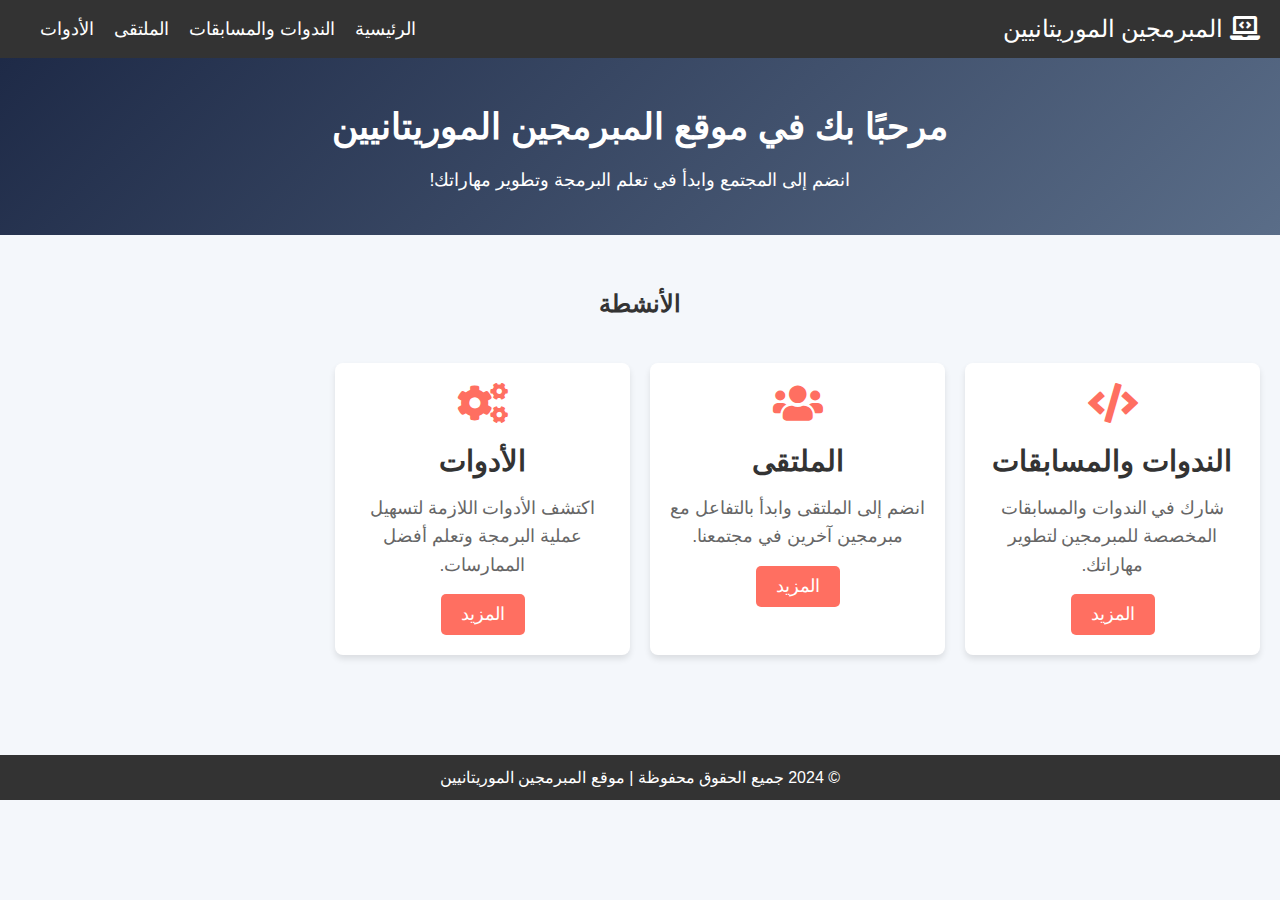
==== index.html @ 5f676d54 "Add files via upload" ====
<!DOCTYPE html>
<html dir="rtl" lang="ar">
<head>
    <meta charset="UTF-8">
    <meta name="viewport" content="width=device-width, initial-scale=1.0">
    <title> MauriCode  </title>
    <meta name="keywords" content="MauriCode, البرمجة, تطوير المواقع, تعلم البرمجة, موريتانيا, تقنيات البرمجة, المبرمجين الموريتانيين, تطبيقات, تطوير البرمجيات, تعلم البرمجة للمبتدئين, مجتمع البرمجة في موريتانيا">
    <meta name="description" content="موقع MauriCode يقدم محتوى تعليمي للمبرمجين الشباب في موريتانيا. يوفر الموقع موارد لتعلم البرمجة، تطوير المواقع، والمشاركة في المسابقات التقنية.">
    <link rel="stylesheet" href="style.css">
    <link rel="stylesheet" href="https://cdnjs.cloudflare.com/ajax/libs/font-awesome/5.15.4/css/all.min.css">
</head>
<body>
    <nav class="navbar">
        <div class="logo">
            <i class="fas fa-laptop-code"></i> المبرمجين الموريتانيين
        </div>
        <ul class="nav-links">
            <li><a href="index.html">الرئيسية</a></li>
            <li><a href="events.html">الندوات والمسابقات</a></li>
            <li><a href="forum.html">الملتقى</a></li>
            <li><a href="tools.html">الأدوات</a></li>
        </ul>
        <div class="menu-icon">
            <i class="fas fa-bars"></i>
        </div>
    </nav>

    <header class="header">
        <h1>مرحبًا بك في موقع المبرمجين الموريتانيين</h1>
        <p>انضم إلى المجتمع وابدأ في تعلم البرمجة وتطوير مهاراتك!</p>
    </header>

    <section>
        <h2>الأنشطة</h2>
        <div class="card-container">
            <div class="card">
                <i class="fas fa-code"></i>
                <h3>الندوات والمسابقات</h3>
                <p>شارك في الندوات والمسابقات المخصصة للمبرمجين لتطوير مهاراتك.</p>
                <button><a href="events.html">المزيد</a></button>
            </div>
            <div class="card">
                <i class="fas fa-users"></i>
                <h3>الملتقى</h3>
                <p>انضم إلى الملتقى وابدأ بالتفاعل مع مبرمجين آخرين في مجتمعنا.</p>
                <button><a href="forum.html">المزيد</a></button>
            </div>
            <div class="card">
                <i class="fas fa-cogs"></i>
                <h3>الأدوات</h3>
                <p>اكتشف الأدوات اللازمة لتسهيل عملية البرمجة وتعلم أفضل الممارسات.</p>
                <button><a href="tools.html">المزيد</a></button>
            </div>
        </div>
    </section>

    <footer>
        <p>&copy; 2024 جميع الحقوق محفوظة | موقع المبرمجين الموريتانيين</p>
    </footer>

    <script src="script.js" defer></script>
</body>
</html>
---- style.css ----
/* إعدادات عامة */
* {
    margin: 0;
    padding: 0;
    box-sizing: border-box;
    font-family: 'Arial', sans-serif;
}

body {
    background-color: #f4f4f9;
    color: #333;
    line-height: 1.6;
    font-size: 16px;
}

a {
    text-decoration: none;
}

/* أساسيات تنسيق الموقع */
body {
    font-family: Arial, sans-serif;
    margin: 0;
    padding: 0;
    box-sizing: border-box;
}

/* تنسيق القوائم */
.navbar {
    display: flex;
    justify-content: space-between;
    align-items: center;
    background-color: #333;
    padding: 10px 20px;
}

.logo {
    color: white;
    font-size: 24px;
}

.nav-links {
    display: flex;
    list-style-type: none;
    margin: 0;
    padding: 0;
}

.nav-links li {
    margin-left: 20px;
}

.nav-links a {
    text-decoration: none;
    color: white;
    font-size: 18px;
    transition: color 0.3s;
}

.nav-links a:hover {
    color: #4CAF50;
}

/* أيقونة القائمة */
.menu-icon {
    display: none;
    font-size: 28px;
    cursor: pointer;
    color: white;
}

/* إخفاء القوائم في الشاشات الصغيرة */
@media screen and (max-width: 768px) {
    .nav-links {
        display: none;
        flex-direction: column;
        background-color: #333;
        position: absolute;
        top: 60px;
        left: 0;
        width: 100%;
        padding: 20px 0;
        margin: 0;
    }

    .nav-links.active {
        display: flex;
    }

    .nav-links li {
        margin: 10px 0;
    }

    .menu-icon {
        display: block;
    }
}


/* الهيدر */
.header {
    background: linear-gradient(135deg, #1E2A47, #5A6D88);
    color: #fff;
    text-align: center;
    padding: 80px 20px;
    animation: fadeIn 1s ease-in-out;
}

.header h1 {
    font-size: 3.2em;
    margin-bottom: 20px;
}

.header p {
    font-size: 1.3em;
}

/* الأقسام الرئيسية */
section {
    padding: 50px 20px;
    text-align: center;
}

.card-container, .event-card, .community-card {
    display: grid;
    gap: 20px;
}
/* الأقسام الرئيسية */
section {
    padding: 50px 20px;
    text-align: center;
}

.card-container, .event-card, .community-card {
    display: grid;
    gap: 20px;
    grid-template-columns: repeat(auto-fill, minmax(280px, 1fr));
    margin-top: 40px;
}

.card, .event-card, .community-card {
    background-color: #fff;
    padding: 20px;
    border-radius: 8px;
    box-shadow: 0 4px 6px rgba(0, 0, 0, 0.1);
    transition: transform 0.3s ease, box-shadow 0.3s ease;
}

.card:hover, .event-card:hover, .community-card:hover {
    transform: translateY(-10px);
    box-shadow: 0 10px 20px rgba(0, 0, 0, 0.2);
}

.card i, .event-card i, .community-card i {
    font-size: 2.5em;
    color: #FF6F61;
    margin-bottom: 15px;
}

.card h3, .event-card h3, .community-card h3 {
    font-size: 1.8em;
    color: #333;
    margin-bottom: 10px;
}

.card p, .event-card p, .community-card p {
    font-size: 1.1em;
    color: #666;
    margin-bottom: 15px;
}

button {
    background-color: #FF6F61;
    color: #fff;
    padding: 10px 20px;
    border: none;
    border-radius: 5px;
    cursor: pointer;
    font-size: 1.1em;
    transition: background-color 0.3s ease;
}

button:hover {
    background-color: #e54d43;
}

button a {
    color: #fff;
    text-decoration: none;
}

footer {
    background-color: #1E2A47;
    color: #fff;
    padding: 20px;
    text-align: center;
}

/* الأنميشن */
@keyframes fadeIn {
    0% {
        opacity: 0;
        transform: translateY(-20px);
    }
    100% {
        opacity: 1;
        transform: translateY(0);
    }
}

/* تصميم الهاتف */
@media (max-width: 768px) {
    .navbar .menu-icon {
        display: block;
    }

    .nav-links {
        display: none;
        width: 100%;
        flex-direction: column;
        background-color: #1E2A47;
        position: absolute;
        top: 70px;
        left: 0;
    }

    .nav-links li {
        margin: 10px 0;
        text-align: center;
    }

    .nav-links a {
        padding: 10px 20px;
        font-size: 1.2em;
    }

    .menu-icon.active + .nav-links {
        display: flex;
    }

    .header h1 {
        font-size: 2.5em;
    }

    .header p {
        font-size: 1.2em;
    }

    .card-container {
        grid-template-columns: 1fr;
    }

    .card, .event-card, .community-card {
        margin: 0 auto;
        max-width: 400px;
    }
}

/* تخصيص شريط القوائم عند النقر */
.menu-icon.active {
    transform: rotate(90deg);
}

/* الأساسيات */
* {
    margin: 0;
    padding: 0;
    box-sizing: border-box;
    font-family: Arial, sans-serif;
}

/* شريط التنبيه الأحمر */
.alert-bar {
    background-color: #FF4C4C;
    color: white;
    text-align: center;
    padding: 10px;
    font-size: 18px;
    font-weight: bold;
}

/* تنسيق الصفحة */
.competitions {
    padding: 50px 20px;
    text-align: center;
    background-color: #f9f9f9;
}

.competitions .section-header h1 {
    font-size: 36px;
    color: #333;
}

.competitions .section-header p {
    font-size: 18px;
    color: #666;
    margin-bottom: 40px;
}

/* العد التنازلي */
.countdown {
    background-color: #FFDD57;
    padding: 20px;
    border-radius: 10px;
    margin-bottom: 50px;
}

#countdown-timer {
    display: flex;
    justify-content: center;
    gap: 20px;
    font-size: 20px;
    font-weight: bold;
    color: #333;
}

#countdown-timer div {
    background-color: #333;
    color: white;
    padding: 10px 20px;
    border-radius: 5px;
}

/* تنسيق البطاقات */
.competition-cards {
    display: flex;
    justify-content: center;
    gap: 20px;
    flex-wrap: wrap;
}

.competition-card {
    width: 300px;
    background-color: #fff;
    border-radius: 10px;
    box-shadow: 0 4px 6px rgba(0, 0, 0, 0.1);
    overflow: hidden;
    text-align: center;
    transition: transform 0.3s ease-in-out;
}

.competition-card .icon {
    font-size: 40px;
    color: #FF4C4C;
    margin: 20px 0;
}

.competition-card h3 {
    font-size: 24px;
    color: #333;
    margin: 20px 0;
}

.competition-card p {
    font-size: 16px;
    color: #666;
    margin-bottom: 20px;
    padding: 0 10px;
}

.competition-card button {
    background-color: #4CAF50;
    color: white;
    border: none;
    padding: 10px 20px;
    font-size: 18px;
    cursor: pointer;
    border-radius: 5px;
    transition: background-color 0.3s;
}

.competition-card button:hover {
    background-color: #45a049;
}

.competition-card:hover {
    transform: translateY(-10px);
}

/* قسم الندوات */
.seminars {
    margin-top: 50px;
    background-color: #f0f0f0;
    padding: 40px 20px;
}

.seminar-cards {
    display: flex;
    justify-content: center;
    gap: 20px;
    flex-wrap: wrap;
}

.seminar-card {
    width: 300px;
    background-color: #fff;
    border-radius: 10px;
    box-shadow: 0 4px 6px rgba(0, 0, 0, 0.1);
    overflow: hidden;
    text-align: center;
    transition: transform 0.3s ease-in-out;
}

.seminar-card .icon {
    font-size: 40px;
    color: #3b9e3b;
    margin: 20px 0;
}

.seminar-card h3 {
    font-size: 24px;
    color: #333;
    margin: 20px 0;
}

.seminar-card p {
    font-size: 16px;
    color: #666;
    margin-bottom: 20px;
    padding: 0 10px;
}

.seminar-card button {
    background-color: #FF4C4C;
    color: white;
    border: none;
    padding: 10px 20px;
    font-size: 18px;
    cursor: pointer;
    border-radius: 5px;
    transition: background-color 0.3s;
}

.seminar-card button:hover {
    background-color: #f44336;
}

.seminar-card:hover {
    transform: translateY(-10px);
}

/* قسم التعليقات */
.comments {
    margin-top: 50px;
    background-color: #f0f0f0;
    padding: 40px 20px;
}

.comment-card {
    background-color: #fff;
    padding: 20px;
    margin-bottom: 20px;
    border-radius: 10px;
    box-shadow: 0 4px 6px rgba(0, 0, 0, 0.1);
}

.comment-card p {
    font-size: 18px;
    color: #555;
}

.comment-card h4 {
    font-size: 16px;
    font-weight: bold;
    color: #333;
    text-align: right;
}

.comment-card i {
    color: #FF4C4C;
}

/* تنسيق الفوتر */
footer {
    background-color: #333;
    color: white;
    text-align: center;
    padding: 10px;
    margin-top: 50px;
}

/* تصميم متجاوب */
@media (max-width: 768px) {
    #countdown-timer {
        flex-direction: column;
    }

    .competition-cards {
        flex-direction: column;
    }

    .seminar-cards {
        flex-direction: column;
    }

    .competition-card, .seminar-card {
        width: 100%;
    }
}

.registration {
    width: 80%;
    margin: 0 auto;
    padding: 20px;
    background-color: #f9f9f9;
    border-radius: 8px;
    box-shadow: 0 4px 8px rgba(0, 0, 0, 0.1);
}

.registration h2 {
    text-align: center;
    color: #333;
}

.registration label {
    display: block;
    margin: 10px 0 5px;
    color: #555;
}

.registration input,
.registration textarea {
    width: 100%;
    padding: 10px;
    margin-bottom: 15px;
    border: 1px solid #ddd;
    border-radius: 5px;
}

.registration button {
    width: 100%;
    padding: 12px;
    background-color: #25D366;
    color: #fff;
    border: none;
    border-radius: 5px;
    font-size: 16px;
    cursor: pointer;
}

.registration button:hover {
    background-color: #128C7E;
}

/* تصميم القسم */
.social-space {
    background-color: #f0f8ff;
    padding: 40px 20px;
    text-align: center;
    animation: fadeIn 2s ease-in-out;
}

/* عنوان القسم */
.social-space .section-header h2 {
    font-size: 2.5rem;
    color: #333;
    margin-bottom: 10px;
    animation: slideInFromLeft 1s ease-out;
}

/* وصف القسم */
.social-space .section-header p {
    font-size: 1.1rem;
    color: #555;
    margin-bottom: 40px;
    animation: slideInFromRight 1s ease-out;
}

/* تصميم البطاقة */
.social-card {
    background-color: #fff;
    padding: 30px;
    width: 300px;
    margin: 0 auto;
    border-radius: 15px;
    box-shadow: 0 10px 30px rgba(0, 0, 0, 0.1);
    text-align: center;
    transition: transform 0.3s ease, box-shadow 0.3s ease;
    animation: zoomIn 1s ease-out;
}

.social-card:hover {
    transform: translateY(-10px);
    box-shadow: 0 15px 40px rgba(0, 0, 0, 0.2);
}

/* أيقونة واتساب */
.social-card .icon {
    font-size: 50px;
    color: #25D366;
    margin-bottom: 20px;
    transition: color 0.3s ease;
}

.social-card .icon:hover {
    color: #128C7E;
}

/* العنوان */
.social-card h3 {
    font-size: 1.6rem;
    color: #333;
    margin-bottom: 15px;
}

/* الوصف */
.social-card p {
    font-size: 1.1rem;
    color: #777;
    margin-bottom: 25px;
}

/* زر الانضمام */
.join-btn {
    padding: 12px 30px;
    font-size: 1.1rem;
    color: #fff;
    background-color: #25D366;
    border-radius: 5px;
    text-decoration: none;
    transition: background-color 0.3s ease, transform 0.2s ease;
}

.join-btn:hover {
    background-color: #128C7E;
    transform: scale(1.05);
}

/* تأثيرات انيميشن */
@keyframes fadeIn {
    0% { opacity: 0; }
    100% { opacity: 1; }
}

@keyframes slideInFromLeft {
    0% { transform: translateX(-50px); opacity: 0; }
    100% { transform: translateX(0); opacity: 1; }
}

@keyframes slideInFromRight {
    0% { transform: translateX(50px); opacity: 0; }
    100% { transform: translateX(0); opacity: 1; }
}

@keyframes zoomIn {
    0% { transform: scale(0.9); opacity: 0; }
    100% { transform: scale(1); opacity: 1; }
}

/* تصميم قسم البث المباشر */
.live-stream {
    background-color: #f7f7f7;
    padding: 40px 0;
    text-align: center;
}

.live-stream .section-header h1 {
    font-size: 36px;
    color: #333;
    margin-bottom: 10px;
}

.live-stream .section-header p {
    font-size: 18px;
    color: #666;
}

.live-stream-container {
    display: flex;
    justify-content: center;
    align-items: center;
    flex-direction: column;
    background-color: #fff;
    border-radius: 10px;
    box-shadow: 0 4px 10px rgba(0, 0, 0, 0.1);
    max-width: 600px;
    margin: 20px auto;
    padding: 30px;
}

.live-stream-details i {
    font-size: 50px;
    color: #4CAF50;
    margin-bottom: 20px;
}

.live-stream-details h2 {
    font-size: 28px;
    color: #333;
    margin-bottom: 15px;
}

.live-stream-details p {
    font-size: 16px;
    color: #555;
    margin-bottom: 10px;
}

.join-btn {
    display: inline-block;
    background-color: #4CAF50;
    color: white;
    padding: 15px 30px;
    text-decoration: none;
    font-size: 18px;
    border-radius: 5px;
    transition: background-color 0.3s ease;
}

.join-btn:hover {
    background-color: #45a049;
}

/* التصميم المتجاوب */
@media (max-width: 768px) {
    .live-stream-container {
        padding: 20px;
    }

    .live-stream-details h2 {
        font-size: 24px;
    }

    .live-stream-details p {
        font-size: 14px;
    }

    .join-btn {
        font-size: 16px;
        padding: 12px 25px;
    }
}

/* أسلوب تنسيق عام */
* {
    margin: 0;
    padding: 0;
    box-sizing: border-box;
}

body {
    font-family: 'Arial', sans-serif;
    background-color: #f4f7fb;
}

/* رأس الصفحة */
.header {
    background-color: #4CAF50;
    color: #fff;
    padding: 40px 20px;
    text-align: center;
}

.header h1 {
    font-size: 36px;
    margin-bottom: 10px;
}

.header p {
    font-size: 18px;
    margin-top: 10px;
}

/* قسم الأدوات البرمجية */
.tools-section {
    padding: 40px 20px;
    text-align: center;
}

.tools-container {
    display: flex;
    flex-wrap: wrap;
    justify-content: center;
    gap: 20px;
}

.tool-card {
    background-color: #fff;
    border-radius: 10px;
    box-shadow: 0 4px 8px rgba(0, 0, 0, 0.1);
    padding: 25px;
    width: 250px;
    text-align: center;
    transition: transform 0.3s ease, box-shadow 0.3s ease;
}

.tool-card:hover {
    transform: translateY(-10px);
    box-shadow: 0 6px 12px rgba(0, 0, 0, 0.2);
}

.tool-card i {
    font-size: 40px;
    color: #4CAF50;
    margin-bottom: 15px;
}

.tool-card h3 {
    font-size: 22px;
    color: #333;
    margin-bottom: 10px;
}

.tool-card p {
    font-size: 16px;
    color: #777;
    margin-bottom: 15px;
}

.btn {
    background-color: #4CAF50;
    color: white;
    padding: 12px 25px;
    text-decoration: none;
    font-size: 16px;
    border-radius: 5px;
    transition: background-color 0.3s ease;
}

.btn:hover {
    background-color: #45a049;
}

/* التصميم المتجاوب */
@media (max-width: 768px) {
    .tools-container {
        flex-direction: column;
        align-items: center;
    }

    .tool-card {
        width: 80%;
        margin-bottom: 20px;
    }
}

/* أسفل الصفحة */
.footer {
    background-color: #333;
    color: #fff;
    text-align: center;
    padding: 20px;
}
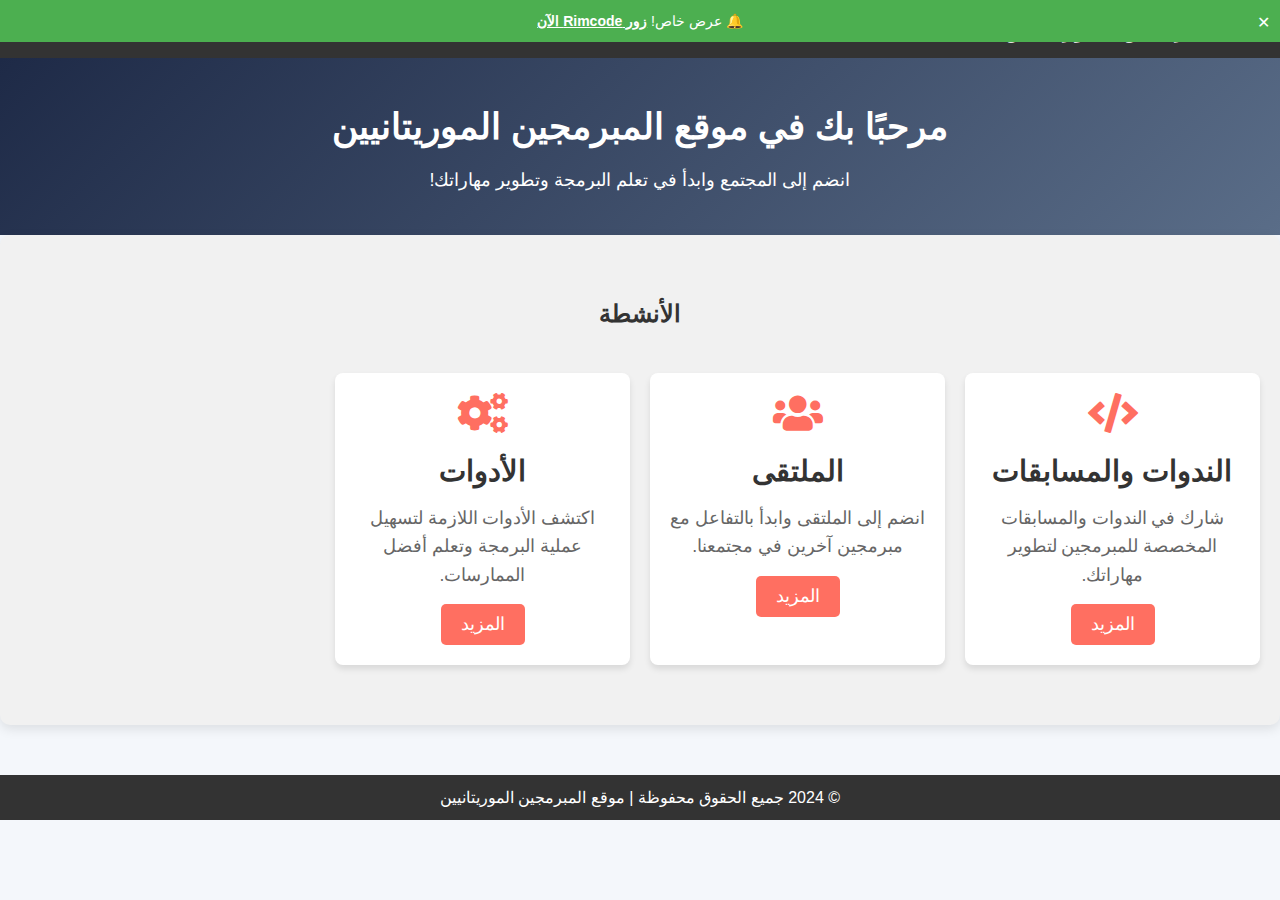
==== commit 2d2cee4d: "Update index.html" ====
--- a/index.html
+++ b/index.html
@@ -8,6 +8,15 @@
     <meta name="description" content="موقع MauriCode يقدم محتوى تعليمي للمبرمجين الشباب في موريتانيا. يوفر الموقع موارد لتعلم البرمجة، تطوير المواقع، والمشاركة في المسابقات التقنية.">
     <link rel="stylesheet" href="style.css">
     <link rel="stylesheet" href="https://cdnjs.cloudflare.com/ajax/libs/font-awesome/5.15.4/css/all.min.css">
+    <!-- Google tag (gtag.js) -->
+<script async src="https://www.googletagmanager.com/gtag/js?id=G-SR7VRPSSBN"></script>
+<script>
+  window.dataLayer = window.dataLayer || [];
+  function gtag(){dataLayer.push(arguments);}
+  gtag('js', new Date());
+
+  gtag('config', 'G-SR7VRPSSBN');
+</script>
 </head>
 <body>
     <nav class="navbar">
@@ -24,6 +33,137 @@
             <i class="fas fa-bars"></i>
         </div>
     </nav>
+    <!-- نافذة صغيرة مع شريط إعلان -->
+<div id="popup" class="popup">
+  <span class="close-btn" onclick="closePopup()">&#10005;</span>
+  <div class="popup-content">
+    <p><strong>تعرف على Rimcode:</strong> تحويل فكرتك إلى موقع احترافي</p>
+    <a href="https://rimcode.vercel.app/" target="_blank" class="popup-btn">اعرف المزيد</a>
+  </div>
+</div>
+
+<!-- شريط الإعلان -->
+<div id="announcement-bar" class="announcement-bar">
+  <span>🔔 عرض خاص! <a href="https://rimcode.vercel.app/" target="_blank">زور Rimcode الآن</a></span>
+  <span class="close-bar" onclick="closeBar()">&#10005;</span>
+</div>
+
+<!-- تنسيقات CSS -->
+<style>
+  /* شريط الإعلان */
+  .announcement-bar {
+    position: fixed;
+    top: 0;
+    left: 0;
+    width: 100%;
+    background-color: #4CAF50;
+    color: white;
+    padding: 10px;
+    text-align: center;
+    font-family: Arial, sans-serif;
+    font-size: 14px;
+    z-index: 1000;
+  }
+
+  .announcement-bar a {
+    color: #fff;
+    font-weight: bold;
+    text-decoration: underline;
+  }
+
+  .announcement-bar .close-bar {
+    position: absolute;
+    right: 10px;
+    top: 10px;
+    font-size: 16px;
+    cursor: pointer;
+    color: white;
+  }
+
+  /* نافذة الإعلان */
+  .popup {
+    display: none;
+    position: fixed;
+    bottom: 20px;
+    right: 20px;
+    width: 250px;
+    background: linear-gradient(145deg, #ffffff, #f9f9f9);
+    box-shadow: 0 4px 10px rgba(0, 0, 0, 0.2);
+    border-radius: 12px;
+    padding: 15px;
+    text-align: center;
+    font-family: Arial, sans-serif;
+    z-index: 1001;
+    animation: fadeIn 0.5s ease-in-out;
+  }
+
+  .popup-content p {
+    font-size: 14px;
+    color: #333;
+    margin-bottom: 10px;
+  }
+
+  .popup-btn {
+    display: inline-block;
+    padding: 8px 12px;
+    background-color: #4CAF50;
+    color: white;
+    text-decoration: none;
+    border-radius: 5px;
+    font-size: 14px;
+    font-weight: bold;
+    transition: background-color 0.3s ease;
+  }
+
+  .popup-btn:hover {
+    background-color: #45a049;
+  }
+
+  .close-btn {
+    position: absolute;
+    top: 10px;
+    right: 10px;
+    font-size: 16px;
+    cursor: pointer;
+    color: #333;
+  }
+
+  /* أنيمشن النافذة */
+  @keyframes fadeIn {
+    from {
+      opacity: 0;
+      transform: translateY(10px);
+    }
+    to {
+      opacity: 1;
+      transform: translateY(0);
+    }
+  }
+</style>
+
+<!-- JavaScript -->
+<script>
+  // عرض النافذة بعد 8 ثوانٍ
+  window.onload = function () {
+    setTimeout(function () {
+      var popup = document.getElementById("popup");
+      popup.style.display = "block";
+    }, 8000); // 8 ثوانٍ
+  };
+
+  // دالة إغلاق النافذة
+  function closePopup() {
+    var popup = document.getElementById("popup");
+    popup.style.display = "none";
+  }
+
+  // دالة إغلاق شريط الإعلان
+  function closeBar() {
+    var bar = document.getElementById("announcement-bar");
+    bar.style.display = "none";
+  }
+</script>
+
 
     <header class="header">
         <h1>مرحبًا بك في موقع المبرمجين الموريتانيين</h1>
--- a/style.css
+++ b/style.css
@@ -841,3 +841,101 @@
     text-align: center;
     padding: 20px;
 }
+
+/* تنسيق الأقسام */
+section {
+    padding: 60px 20px;
+    margin-bottom: 40px;
+    background-color: #f1f1f1;
+    border-radius: 10px;
+    box-shadow: 0 4px 12px rgba(0, 0, 0, 0.1);
+    transition: all 0.3s ease;
+}
+
+section:hover {
+    transform: translateY(-10px);
+}
+
+.section-header h2 {
+    text-align: center;
+    font-size: 2.5em;
+    margin-bottom: 15px;
+    color: #333;
+}
+
+.section-header p {
+    text-align: center;
+    font-size: 1.1em;
+    color: #777;
+}
+
+/* تنسيق النموذج */
+form {
+    background-color: #fff;
+    padding: 30px;
+    border-radius: 8px;
+    box-shadow: 0 4px 8px rgba(0, 0, 0, 0.1);
+    max-width: 600px;
+    margin: 0 auto;
+    animation: fadeIn 1s ease-in-out;
+}
+
+form label {
+    display: block;
+    font-size: 1.1em;
+    margin-bottom: 8px;
+    color: #333;
+}
+
+form input, form textarea {
+    width: 100%;
+    padding: 12px;
+    margin-bottom: 20px;
+    border: 1px solid #ddd;
+    border-radius: 4px;
+    font-size: 1em;
+    color: #333;
+    transition: border 0.3s ease;
+}
+
+form input:focus, form textarea:focus {
+    border-color: #4CAF50;
+    outline: none;
+}
+
+form button {
+    width: 100%;
+    padding: 15px;
+    background-color: #4CAF50;
+    color: #fff;
+    border: none;
+    border-radius: 4px;
+    font-size: 1.1em;
+    cursor: pointer;
+    transition: background-color 0.3s ease;
+}
+
+form button:hover {
+    background-color: #45a049;
+}
+
+/* تأثيرات الأنيميشن */
+@keyframes fadeIn {
+    0% { opacity: 0; }
+    100% { opacity: 1; }
+}
+
+/* تصميم متجاوب */
+@media (max-width: 768px) {
+    section {
+        padding: 40px 20px;
+    }
+
+    .section-header h2 {
+        font-size: 2em;
+    }
+
+    form {
+        padding: 20px;
+    }
+}
